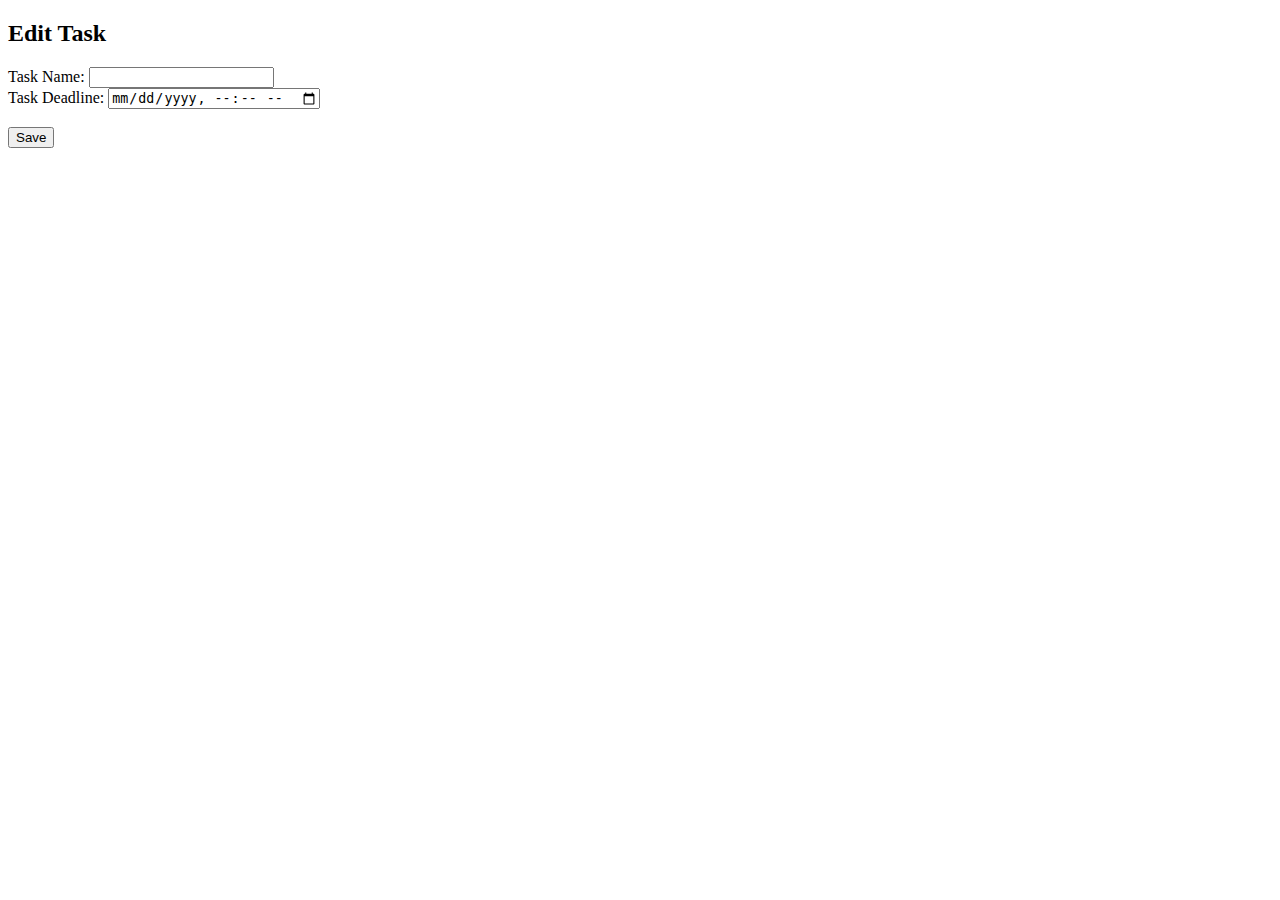
==== src/main/resources/static/editTaskForm.html @ db2c0d50 "First update" ====
<!DOCTYPE html>
<html>
<head>
  <title>Edit Task</title>
</head>
<body>
<h2>Edit Task</h2>
<form id="editTaskForm">
  <label for="taskName">Task Name:</label>
  <input type="text" id="taskName" required><br>

  <label for="taskDeadlineDateAndTime">Task Deadline:</label>
  <input type="datetime-local" id="taskDeadlineDateAndTime" required><br>

  <input type = "hidden" id = "taskId"><br>
  <button type="submit">Save</button>
</form>

<script>
  document.getElementById("editTaskForm").addEventListener("submit", async function(event) {
    event.preventDefault();

    const taskName = document.getElementById("taskName").value;
    const taskDeadlineDateAndTime = document.getElementById("taskDeadlineDateAndTime").value;
    const taskId = document.getElementById("taskId").value;

    if (!taskName || !taskDeadlineDateAndTime) {
      alert('Please fill in all fields.');
      return;
    }

    const response = await fetch('/tasks/edit', {
      method: "POST",
      headers: {
        'Content-Type': 'application/json',
      },
      body: JSON.stringify({
        id: taskId,
        name: taskName,
        deadline: taskDeadlineDateAndTime
      })
    });

    if (response.ok) {
      window.close();
      window.opener.fetchTasks();
    } else {
      console.error('Error updating task.');
    }

    document.getElementById("taskName").value = '';
    document.getElementById("taskDeadlineDateAndTime").value = '';
  });
</script>
</body>
</html>
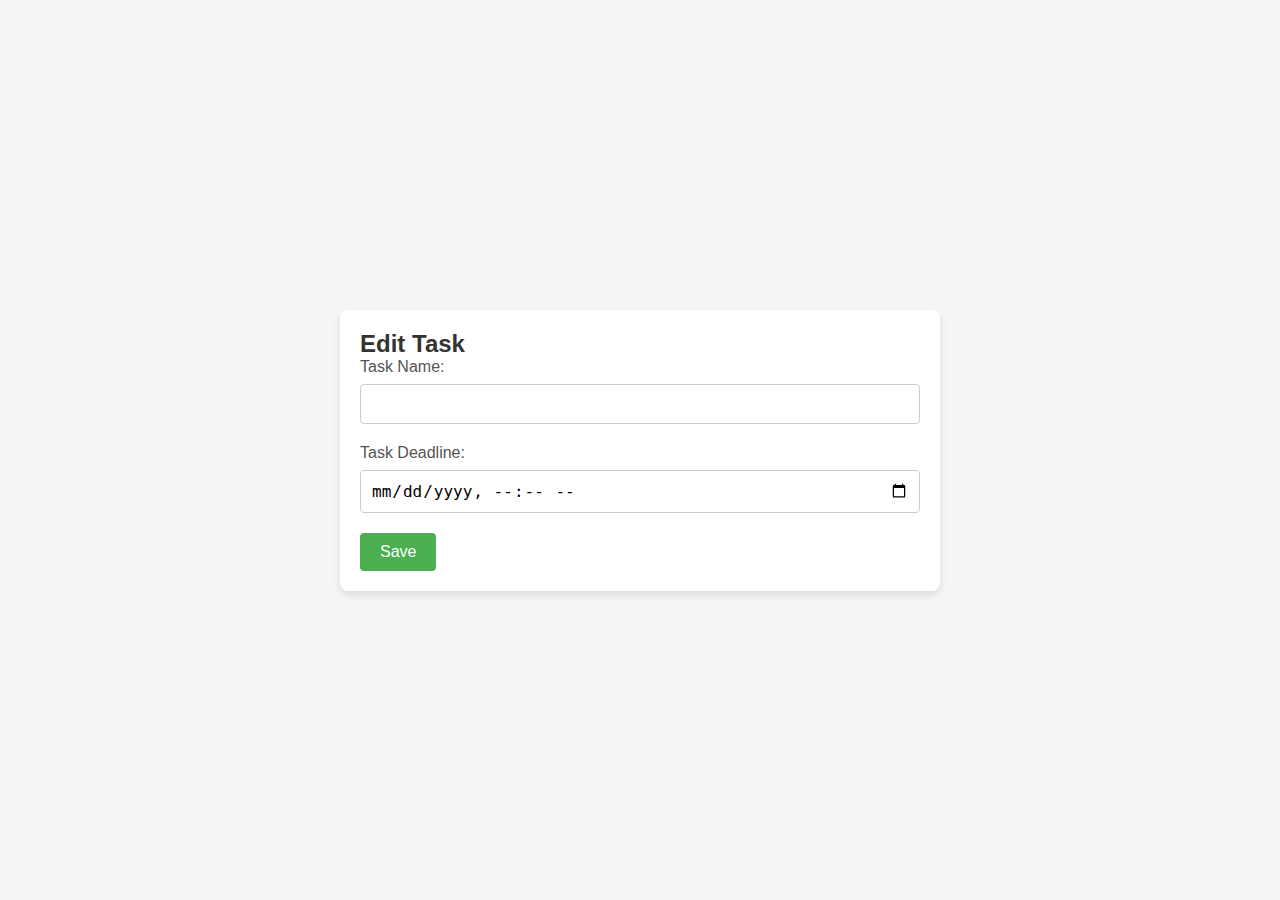
==== commit c0acece5: "Second update" ====
--- a/src/main/resources/static/editTaskForm.html
+++ b/src/main/resources/static/editTaskForm.html
@@ -1,56 +1,29 @@
 <!DOCTYPE html>
-<html>
+<html lang="en">
 <head>
+  <meta charset="UTF-8">
+  <meta name="viewport" content="width=device-width, initial-scale=1.0">
   <title>Edit Task</title>
+  <link rel="stylesheet" href="editTaskFormStyle.css">
 </head>
 <body>
-<h2>Edit Task</h2>
-<form id="editTaskForm">
-  <label for="taskName">Task Name:</label>
-  <input type="text" id="taskName" required><br>
+<div class="container">
+  <h2>Edit Task</h2>
+  <form id="editTaskForm">
+    <div class="form-group">
+      <label for="taskName">Task Name:</label>
+      <input type="text" id="taskName" required>
+    </div>
 
-  <label for="taskDeadlineDateAndTime">Task Deadline:</label>
-  <input type="datetime-local" id="taskDeadlineDateAndTime" required><br>
+    <div class="form-group">
+      <label for="taskDeadlineDateAndTime">Task Deadline:</label>
+      <input type="datetime-local" id="taskDeadlineDateAndTime" required>
+    </div>
 
-  <input type = "hidden" id = "taskId"><br>
-  <button type="submit">Save</button>
-</form>
-
-<script>
-  document.getElementById("editTaskForm").addEventListener("submit", async function(event) {
-    event.preventDefault();
-
-    const taskName = document.getElementById("taskName").value;
-    const taskDeadlineDateAndTime = document.getElementById("taskDeadlineDateAndTime").value;
-    const taskId = document.getElementById("taskId").value;
-
-    if (!taskName || !taskDeadlineDateAndTime) {
-      alert('Please fill in all fields.');
-      return;
-    }
-
-    const response = await fetch('/tasks/edit', {
-      method: "POST",
-      headers: {
-        'Content-Type': 'application/json',
-      },
-      body: JSON.stringify({
-        id: taskId,
-        name: taskName,
-        deadline: taskDeadlineDateAndTime
-      })
-    });
-
-    if (response.ok) {
-      window.close();
-      window.opener.fetchTasks();
-    } else {
-      console.error('Error updating task.');
-    }
-
-    document.getElementById("taskName").value = '';
-    document.getElementById("taskDeadlineDateAndTime").value = '';
-  });
-</script>
+    <input type="hidden" id="taskId">
+    <button type="submit">Save</button>
+  </form>
+</div>
+<script src="editTaskFormScript.js"></script>
 </body>
-</html>+</html>
--- a/src/main/resources/static/editTaskFormStyle.css
+++ b/src/main/resources/static/editTaskFormStyle.css
@@ -0,0 +1,64 @@
+* {
+    margin: 0;
+    padding: 0;
+    box-sizing: border-box;
+}
+
+body {
+    font-family: Arial, sans-serif;
+    background-color: #f5f5f5;
+    display: flex;
+    justify-content: center;
+    align-items: center;
+    min-height: 100vh;
+}
+
+.container {
+    width: 80%;
+    max-width: 600px;
+    background-color: #ffffff;
+    padding: 20px;
+    box-shadow: 0 4px 8px rgba(0, 0, 0, 0.1);
+    border-radius: 8px;
+}
+
+h2 {
+    font-size: 24px;
+    color: #333;
+}
+
+.form-group {
+    margin-bottom: 20px;
+}
+
+.form-group label {
+    display: block;
+    margin-bottom: 8px;
+    font-size: 16px;
+    color: #555;
+}
+
+.form-group input[type="text"],
+.form-group input[type="datetime-local"] {
+    width: 100%;
+    padding: 10px;
+    font-size: 16px;
+    border: 1px solid #ccc;
+    border-radius: 4px;
+}
+
+button[type="submit"] {
+    background-color: #4CAF50;
+    color: white;
+    padding: 10px 20px;
+    font-size: 16px;
+    border: none;
+    border-radius: 4px;
+    cursor: pointer;
+    transition: transform 0.3s ease, background-color 0.3s ease;
+}
+
+button[type="submit"]:hover {
+    background-color: #45a049;
+    transform: scale(1.07);
+}
